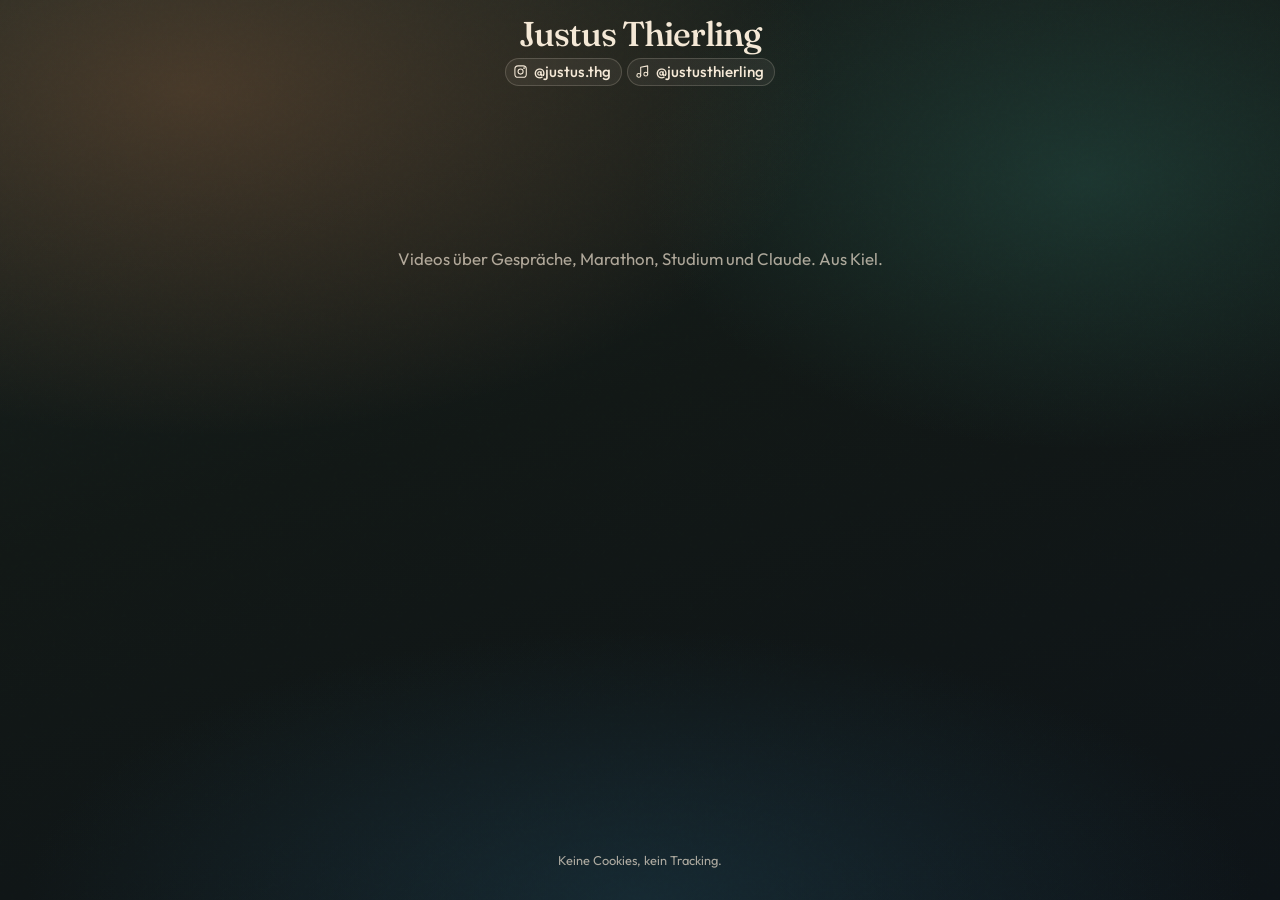
==== index.html @ 804a90e7 "Startseite und gemeinsames Design Reines HTML/CSS ohne Build. Schriften Fraunces und Outfit selbst g" ====
<!doctype html>
<html lang="de">
  <head>
    <meta charset="UTF-8" />
    <meta name="viewport" content="width=device-width, initial-scale=1.0, viewport-fit=cover" />
    <title>Justus Thierling</title>
    <meta name="description" content="Justus Thierling aus Kiel. Videos über Gespräche, Marathon, Studium und Claude." />
    <meta name="theme-color" content="#121816" />
    <meta name="color-scheme" content="dark" />
    <link rel="icon" href="assets/favicon.svg" type="image/svg+xml" />
    <link rel="preload" href="assets/fonts/fraunces-latin-opsz.woff2" as="font" type="font/woff2" crossorigin />
    <link rel="preload" href="assets/fonts/outfit-latin-wght.woff2" as="font" type="font/woff2" crossorigin />
    <link rel="stylesheet" href="assets/site.css" />
  </head>
  <body>
    <div class="atmosphere" aria-hidden="true"></div>
    <div class="page">
      <header class="brand">
        <h1 class="brand-mark">Justus Thierling</h1>
        <p class="brand-line">
          <a class="pill-link" href="https://www.instagram.com/justus.thg/" rel="noopener" target="_blank">
            <svg viewBox="0 0 24 24" aria-hidden="true"><rect x="3" y="3" width="18" height="18" rx="5" /><circle cx="12" cy="12" r="4" /><circle cx="17.5" cy="6.5" r="0.6" /></svg>
            @justus.thg
          </a>
          <a class="pill-link" href="https://www.tiktok.com/@justusthierling" rel="noopener" target="_blank">
            <svg viewBox="0 0 24 24" aria-hidden="true"><path d="M9 18V5l11-2v13" /><circle cx="6" cy="18" r="3" /><circle cx="17" cy="16" r="3" /></svg>
            @justusthierling
          </a>
        </p>
      </header>

      <main class="home">
        <p class="home-intro">Videos über Gespräche, Marathon, Studium und Claude. Aus Kiel.</p>
      </main>

      <footer class="site-foot">Keine Cookies, kein Tracking.</footer>
    </div>
  </body>
</html>
---- assets/site.css ----
/*
  Gemeinsames Design der Website.
  Schriften liegen im Repo (assets/fonts), es gibt keine Anfrage an Google Fonts oder andere Server.
*/

@font-face {
  font-family: "Fraunces";
  font-style: normal;
  font-weight: 100 900;
  font-display: swap;
  src: url("fonts/fraunces-latin-opsz.woff2") format("woff2-variations"),
       url("fonts/fraunces-latin-opsz.woff2") format("woff2");
}

@font-face {
  font-family: "Outfit";
  font-style: normal;
  font-weight: 100 900;
  font-display: swap;
  src: url("fonts/outfit-latin-wght.woff2") format("woff2-variations"),
       url("fonts/outfit-latin-wght.woff2") format("woff2");
}

:root {
  --font-display: "Fraunces", "Iowan Old Style", Georgia, serif;
  --font-body: "Outfit", "Avenir Next", "Segoe UI", system-ui, sans-serif;

  --bg: #121816;
  --panel: #161c1a;
  --ink: #f4e8d6;
  --muted: rgba(244, 232, 214, 0.68);
  --soft: rgba(244, 232, 214, 0.06);
  --line: rgba(244, 232, 214, 0.18);
  --accent: #c47a4a;
  --accent-bright: #e0925c;
  --on-accent: #1a1612;
  --research: #6fc3d8;

  --ease-out: cubic-bezier(0.22, 1, 0.36, 1);

  color-scheme: dark;
  color: var(--ink);
  font-family: var(--font-body);
  font-synthesis: none;
  text-rendering: optimizeLegibility;
  -webkit-font-smoothing: antialiased;
  -moz-osx-font-smoothing: grayscale;
}

*,
*::before,
*::after {
  box-sizing: border-box;
}

html,
body {
  min-height: 100%;
  margin: 0;
}

body {
  background: var(--bg);
  overflow-x: hidden;
}

* {
  scrollbar-width: thin;
  scrollbar-color: rgba(244, 232, 214, 0.22) var(--bg);
}

button,
input,
textarea {
  font: inherit;
  color: inherit;
}

a {
  color: inherit;
}

.sr-only {
  position: absolute;
  width: 1px;
  height: 1px;
  padding: 0;
  margin: -1px;
  overflow: hidden;
  clip: rect(0, 0, 0, 0);
  white-space: nowrap;
  border: 0;
}

/* Hintergrund: weiche Farbflecken plus leichtes Korn */
.atmosphere {
  position: fixed;
  inset: 0;
  z-index: -1;
  background:
    radial-gradient(90% 70% at 15% 10%, rgba(196, 122, 74, 0.28), transparent 55%),
    radial-gradient(70% 60% at 85% 20%, rgba(46, 107, 94, 0.35), transparent 50%),
    radial-gradient(80% 50% at 50% 100%, rgba(28, 58, 72, 0.55), transparent 60%),
    linear-gradient(165deg, #1a2420 0%, #121816 45%, #0e1418 100%);
  transition: background 0.8s ease;
}

.atmosphere::after {
  content: "";
  position: absolute;
  inset: 0;
  opacity: 0.45;
  pointer-events: none;
  mix-blend-mode: soft-light;
  background-image: url("data:image/svg+xml,%3Csvg viewBox='0 0 256 256' xmlns='http://www.w3.org/2000/svg'%3E%3Cfilter id='n'%3E%3CfeTurbulence type='fractalNoise' baseFrequency='0.85' numOctaves='4' stitchTiles='stitch'/%3E%3C/filter%3E%3Crect width='100%25' height='100%25' filter='url(%23n)' opacity='0.06'/%3E%3C/svg%3E");
}

.page {
  min-height: 100svh;
  display: flex;
  flex-direction: column;
  align-items: center;
  padding:
    max(1rem, env(safe-area-inset-top, 0px))
    max(1rem, env(safe-area-inset-right, 0px))
    max(2rem, env(safe-area-inset-bottom, 0px))
    max(1rem, env(safe-area-inset-left, 0px));
}

/* Kopfzeile mit Name und Social-Links */
.brand {
  text-align: center;
  animation: rise 0.9s var(--ease-out) both;
}

.brand-mark {
  margin: 0;
  font-family: var(--font-display);
  font-size: clamp(1.65rem, 4.5vw, 2.15rem);
  font-weight: 500;
  letter-spacing: -0.03em;
  line-height: 1.05;
}

.brand-mark a {
  text-decoration: none;
}

.brand-line {
  margin: 0.35rem 0 0;
  display: flex;
  flex-wrap: wrap;
  justify-content: center;
  align-items: center;
  gap: 0.35rem;
  font-size: clamp(0.82rem, 1.6vw, 0.95rem);
  color: var(--muted);
}

.pill-link {
  display: inline-flex;
  align-items: center;
  gap: 0.35rem;
  padding: 0.28rem 0.7rem 0.28rem 0.5rem;
  border-radius: 999px;
  background: var(--soft);
  box-shadow: inset 0 0 0 1px var(--line);
  color: var(--ink);
  font-weight: 500;
  text-decoration: none;
  transition: background 0.2s, box-shadow 0.2s;
}

.pill-link:hover {
  background: rgba(196, 122, 74, 0.14);
  box-shadow: inset 0 0 0 1px rgba(196, 122, 74, 0.55);
}

.pill-link:focus-visible {
  outline: 2px solid var(--accent-bright);
  outline-offset: 3px;
}

.pill-link svg {
  width: 0.95rem;
  height: 0.95rem;
  flex-shrink: 0;
  fill: none;
  stroke: currentColor;
  stroke-width: 1.7;
  stroke-linecap: round;
  stroke-linejoin: round;
}

/* Buttons */
.btn {
  appearance: none;
  display: inline-flex;
  align-items: center;
  justify-content: center;
  gap: 0.5rem;
  min-height: 3rem;
  padding: 0.8rem 1.4rem;
  border: none;
  border-radius: 999px;
  font-family: var(--font-body);
  font-size: 1rem;
  font-weight: 600;
  letter-spacing: 0.01em;
  line-height: 1.1;
  text-decoration: none;
  white-space: nowrap;
  cursor: pointer;
  transition: background 0.2s, color 0.2s, box-shadow 0.2s, transform 0.15s, opacity 0.2s;
  -webkit-tap-highlight-color: transparent;
}

.btn:focus-visible {
  outline: 2px solid var(--accent-bright);
  outline-offset: 3px;
}

.btn:not(:disabled):active {
  transform: scale(0.97);
}

.btn:disabled {
  cursor: not-allowed;
  opacity: 0.42;
}

.btn svg {
  width: 1.1rem;
  height: 1.1rem;
  flex-shrink: 0;
  fill: none;
  stroke: currentColor;
  stroke-width: 1.8;
  stroke-linecap: round;
  stroke-linejoin: round;
}

.btn.primary {
  background: var(--accent);
  color: var(--on-accent);
  box-shadow: 0 10px 28px rgba(196, 122, 74, 0.32);
}

.btn.primary:not(:disabled):hover {
  background: var(--accent-bright);
}

.btn.secondary {
  background: var(--soft);
  color: var(--ink);
  box-shadow: inset 0 0 0 1px var(--line);
}

.btn.secondary:not(:disabled):hover {
  background: rgba(196, 122, 74, 0.12);
  box-shadow: inset 0 0 0 1px rgba(196, 122, 74, 0.6);
}

.btn.ghost {
  background: transparent;
  color: var(--muted);
  box-shadow: inset 0 0 0 1px var(--line);
}

.btn.ghost:not(:disabled):hover {
  color: var(--ink);
  box-shadow: inset 0 0 0 1px rgba(244, 232, 214, 0.4);
}

.btn.icon {
  width: 3rem;
  padding: 0;
}

/* Startseite */
.home {
  width: min(640px, 100%);
  margin-top: clamp(4rem, 18vh, 10rem);
  display: flex;
  flex-direction: column;
  gap: 1.5rem;
  animation: rise 1s var(--ease-out) 0.12s both;
}

.home-intro {
  margin: 0;
  text-align: center;
  color: var(--muted);
  font-size: 1.05rem;
  line-height: 1.55;
}

.card-link {
  display: block;
  padding: 1.4rem 1.5rem;
  border-radius: 1.25rem;
  background: rgba(22, 28, 26, 0.72);
  box-shadow: inset 0 0 0 1px var(--line);
  text-decoration: none;
  transition: box-shadow 0.2s, transform 0.2s var(--ease-out);
}

.card-link:hover {
  box-shadow: inset 0 0 0 1px rgba(196, 122, 74, 0.7);
  transform: translateY(-2px);
}

.card-link:focus-visible {
  outline: 2px solid var(--accent-bright);
  outline-offset: 3px;
}

.card-eyebrow {
  display: block;
  font-size: 0.75rem;
  font-weight: 650;
  letter-spacing: 0.14em;
  text-transform: uppercase;
  color: var(--accent);
}

.card-title {
  display: block;
  margin-top: 0.35rem;
  font-family: var(--font-display);
  font-size: clamp(1.6rem, 5vw, 2.1rem);
  font-weight: 500;
  letter-spacing: -0.02em;
}

.card-text {
  display: block;
  margin-top: 0.35rem;
  color: var(--muted);
  line-height: 1.5;
}

.site-foot {
  margin-top: auto;
  padding-top: 3rem;
  font-size: 0.8rem;
  color: var(--muted);
  text-align: center;
}

@keyframes rise {
  from {
    opacity: 0;
    transform: translateY(14px);
  }
  to {
    opacity: 1;
    transform: none;
  }
}

@media (prefers-reduced-motion: reduce) {
  *,
  *::before,
  *::after {
    animation-duration: 0.01ms !important;
    animation-iteration-count: 1 !important;
    transition-duration: 0.01ms !important;
  }
}
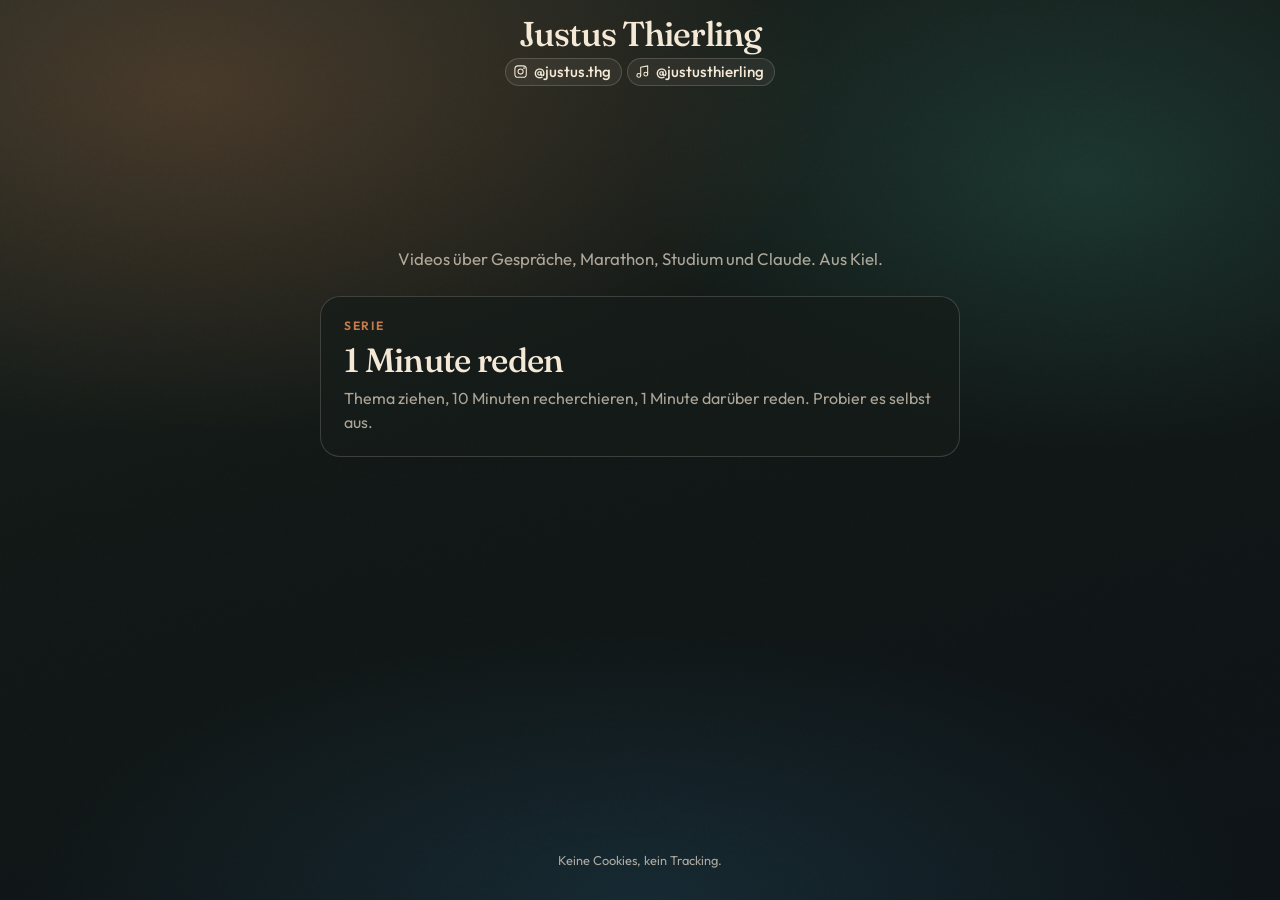
==== commit 36ef720a: "Neue Seite "1 Minute reden" unter /zufallsthema/ - Thema ziehen mit Slot-Animation (ca. 2 s), nur Th" ====
--- a/index.html
+++ b/index.html
@@ -31,6 +31,11 @@
 
       <main class="home">
         <p class="home-intro">Videos über Gespräche, Marathon, Studium und Claude. Aus Kiel.</p>
+        <a class="card-link" href="zufallsthema/">
+          <span class="card-eyebrow">Serie</span>
+          <span class="card-title">1 Minute reden</span>
+          <span class="card-text">Thema ziehen, 10 Minuten recherchieren, 1 Minute darüber reden. Probier es selbst aus.</span>
+        </a>
       </main>
 
       <footer class="site-foot">Keine Cookies, kein Tracking.</footer>
--- a/assets/site.css
+++ b/assets/site.css
@@ -78,6 +78,10 @@
 
 a {
   color: inherit;
+}
+
+[hidden] {
+  display: none !important;
 }
 
 .sr-only {
